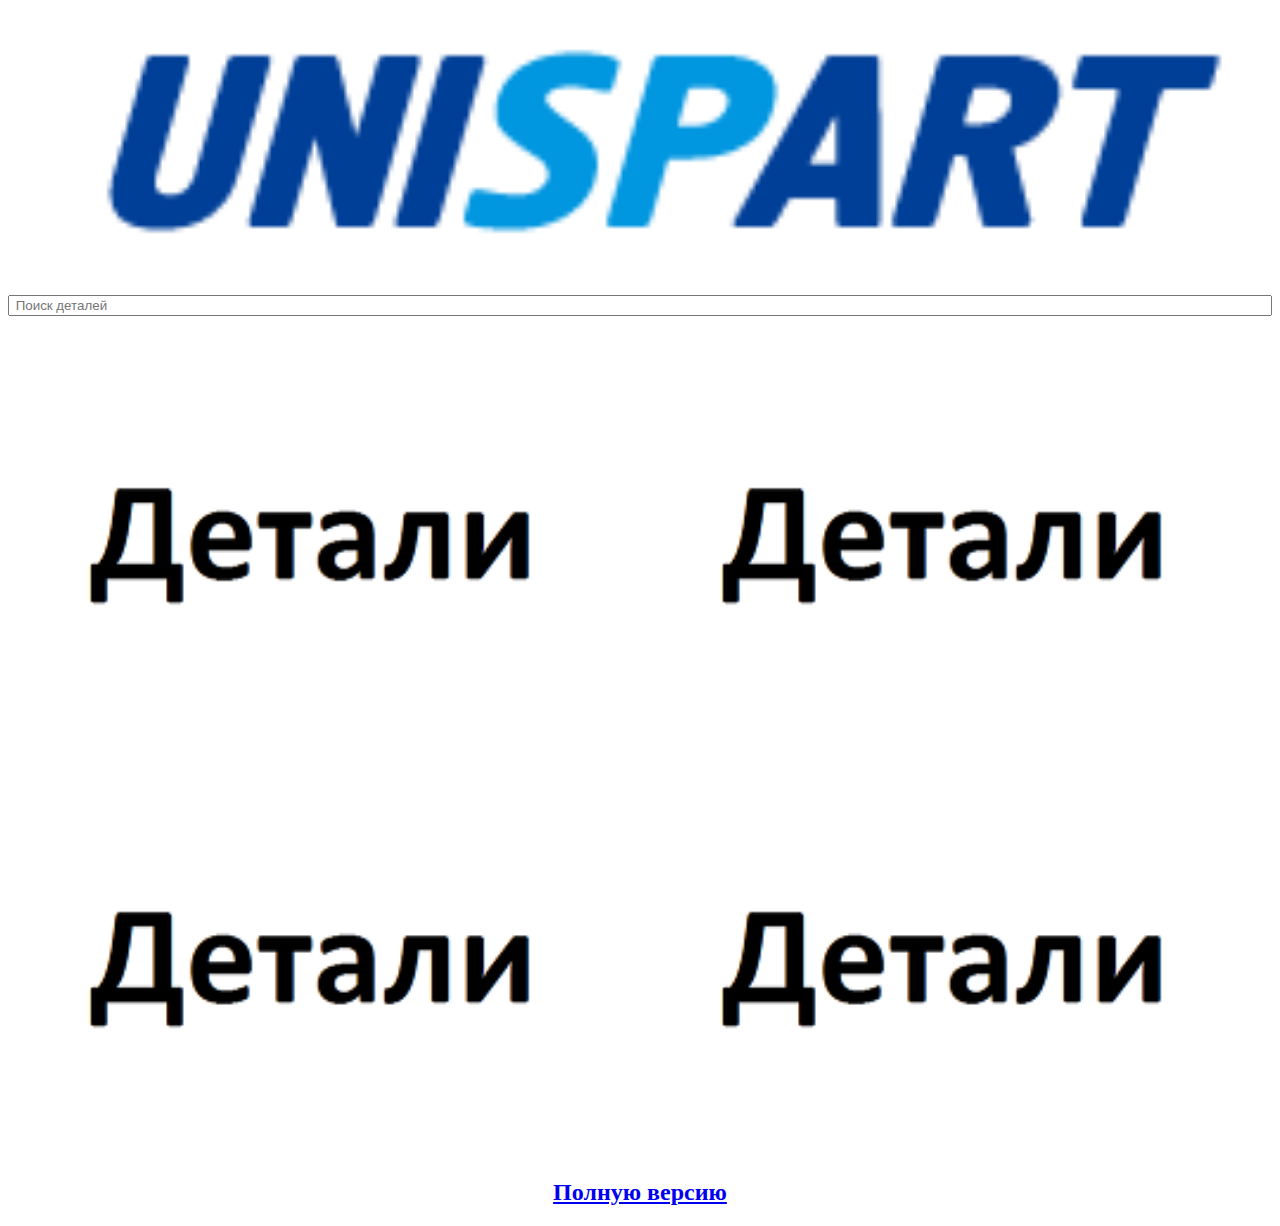
==== verstka/index.html @ a42d3168 "Верстка 1 вариант" ====
<!DOCTYPE html PUBLIC "-//W3C//DTD XHTML 1.0 Transitional//EN" "http://www.w3.org/TR/xhtml1/DTD/xhtml1-transitional.dtd">
<html xmlns="http://www.w3.org/1999/xhtml" xml:lang="en">
<head>
<meta http-equiv="Content-Language" content="ru">
<meta http-equiv="Content-Type" content="text/html; charset=windows-1251">
<title>UNISPART - ��������-������� �������������</title>
<meta name="keywords" content="�������� ���, �������� hyundai, �������� kia, �������� ������, besf1ts, �������� besf1ts, �������� MOBIS,������������,Besf1ts,besfits,Besf1ts, �������� ���, �������� ssang yong, ��������-������� �������������, ��� ��������� �����������, �������� ��� ������, �������� ������, �������� �������, �������� �������, �������� ������, �������� ��� ���, �������� ��� ���, �������� ��� �������, �������� ��� ���������" />
<meta name="description" content="" />
<meta charset="utf-8">
<style>
.wyyyy
{
text-align:center;
}

.rde
{
float:left;
}
</style>
<body> 
<div >

<div id="wrap" class="wyyyy ">
	<img src="logo-unispart.png" width="100%" height="100%" alt="" />
	<p>
	
	
	
	<input type="search" name="q" placeholder=" ����� �������" style="width:100%"</p>
	<div>
	<a href="google.com"; </a>
	<img class="rde" src="1.png" width="50%" height="50%" alt=""  />
	<img class="rde" src="1.png" width="50%" height="50%" alt=""  />
	</div>
	<div>
	<a href="google.com"; </a>
	<img class="rde" src="1.png" width="50%" height="50%" alt=""  />
	<img class="rde" src="1.png" width="50%" height="50%" alt=""  />
	</div>

</div>

</div>
<a href="http://unispart.ru/" </a>
<h2 class="wyyyy"> ������ ������ </h2>
</body>

<div>

</div>
</head>
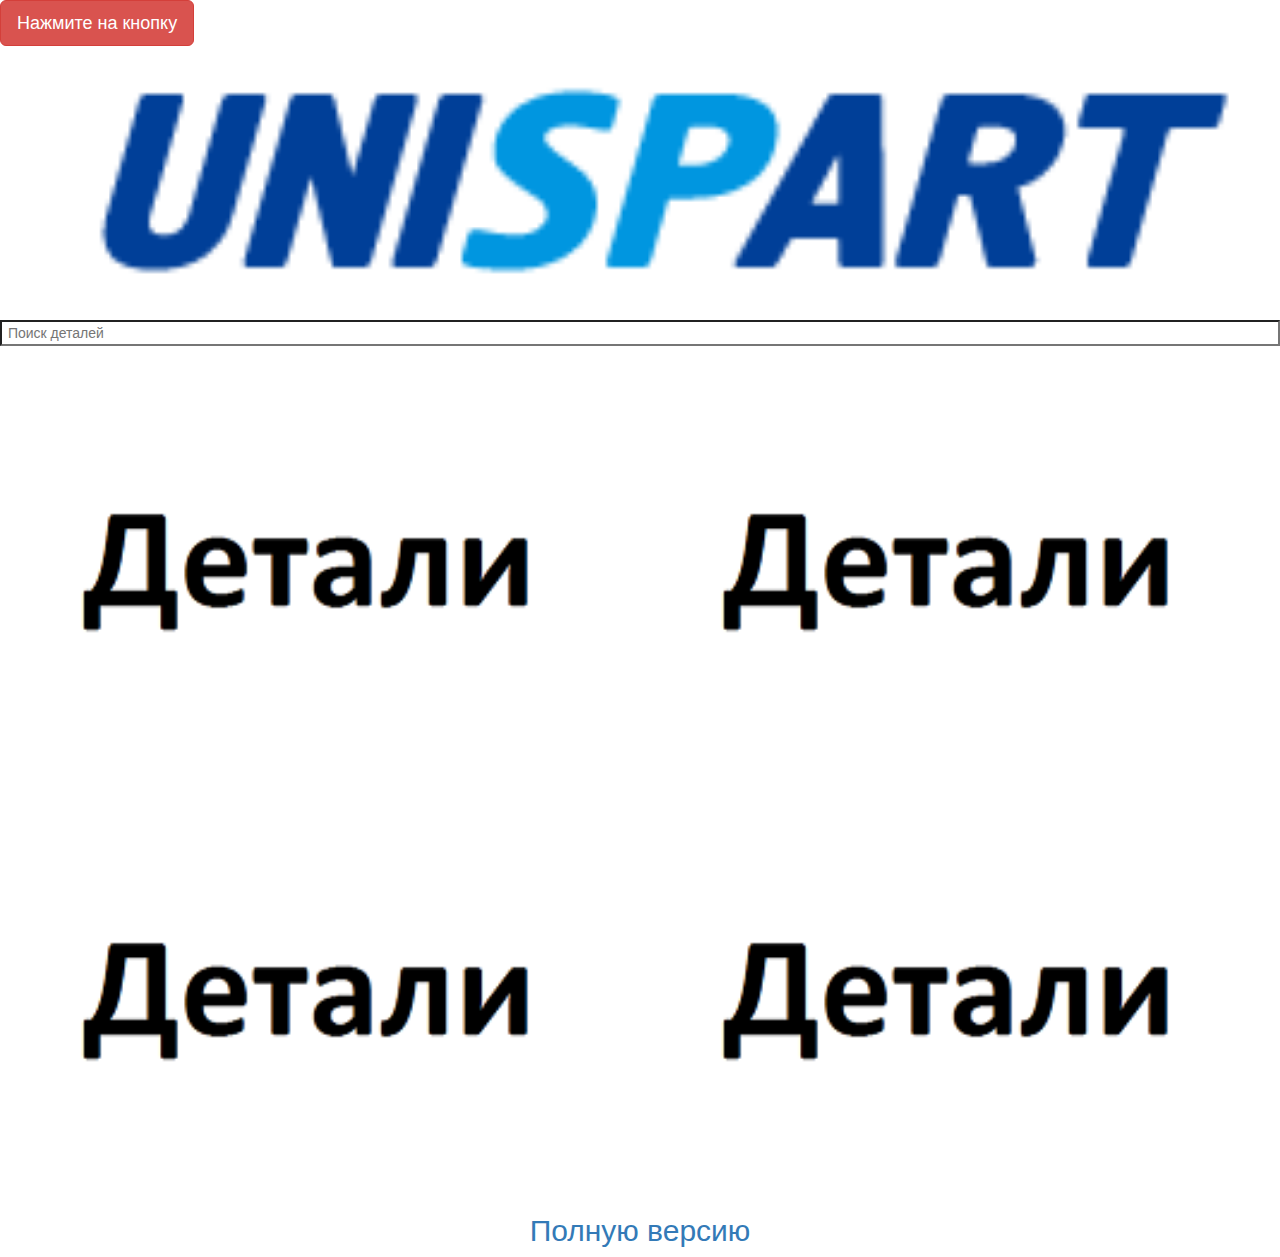
==== commit c8e8bb16: "подключил бутстрап" ====
--- a/verstka/index.html
+++ b/verstka/index.html
@@ -18,11 +18,23 @@
 float:left;
 }
 </style>
+<link href="css/bootstrap.min.css" rel="stylesheet">
 <body> 
+<button type="button" class="btn btn-lg btn-danger" data-toggle="popover" title="��������� ����������� ������" data-content="�������� ����� ����������� ������">������� �� ������</button>
+    <!-- 2. ���������� ���������� jQuery, ����������� ��� ������ �������� Bootstrap 3 -->
+    <script src="https://ajax.googleapis.com/ajax/libs/jquery/1.11.1/jquery.min.js"></script>
+    <!-- 3. ���������� ���������������� � ���������������� ���� JavaScript ��������� Bootstrap 3 -->
+    <script src="js/bootstrap.min.js"></script>
+    <!-- �������������� �������� �� ����� JavaScript, ��������������� ��� ������������� ���������� Bootstrap "Popovers" -->
+    <script>
+      $(function () {
+        $('[data-toggle="popover"]').popover()
+      })
+    </script>
 <div >
 
 <div id="wrap" class="wyyyy ">
-	<img src="logo-unispart.png" width="100%" height="100%" alt="" />
+	<img src="images/logo-unispart.png" width="100%" height="100%" alt="" />
 	<p>
 	
 	
@@ -30,13 +42,13 @@
 	<input type="search" name="q" placeholder=" ����� �������" style="width:100%"</p>
 	<div>
 	<a href="google.com"; </a>
-	<img class="rde" src="1.png" width="50%" height="50%" alt=""  />
-	<img class="rde" src="1.png" width="50%" height="50%" alt=""  />
+	<img class="rde" src="images/1.png" width="50%" height="50%" alt=""  />
+	<img class="rde" src="images/1.png" width="50%" height="50%" alt=""  />
 	</div>
 	<div>
 	<a href="google.com"; </a>
-	<img class="rde" src="1.png" width="50%" height="50%" alt=""  />
-	<img class="rde" src="1.png" width="50%" height="50%" alt=""  />
+	<img class="rde" src="images/1.png" width="50%" height="50%" alt=""  />
+	<img class="rde" src="images/1.png" width="50%" height="50%" alt=""  />
 	</div>
 
 </div>
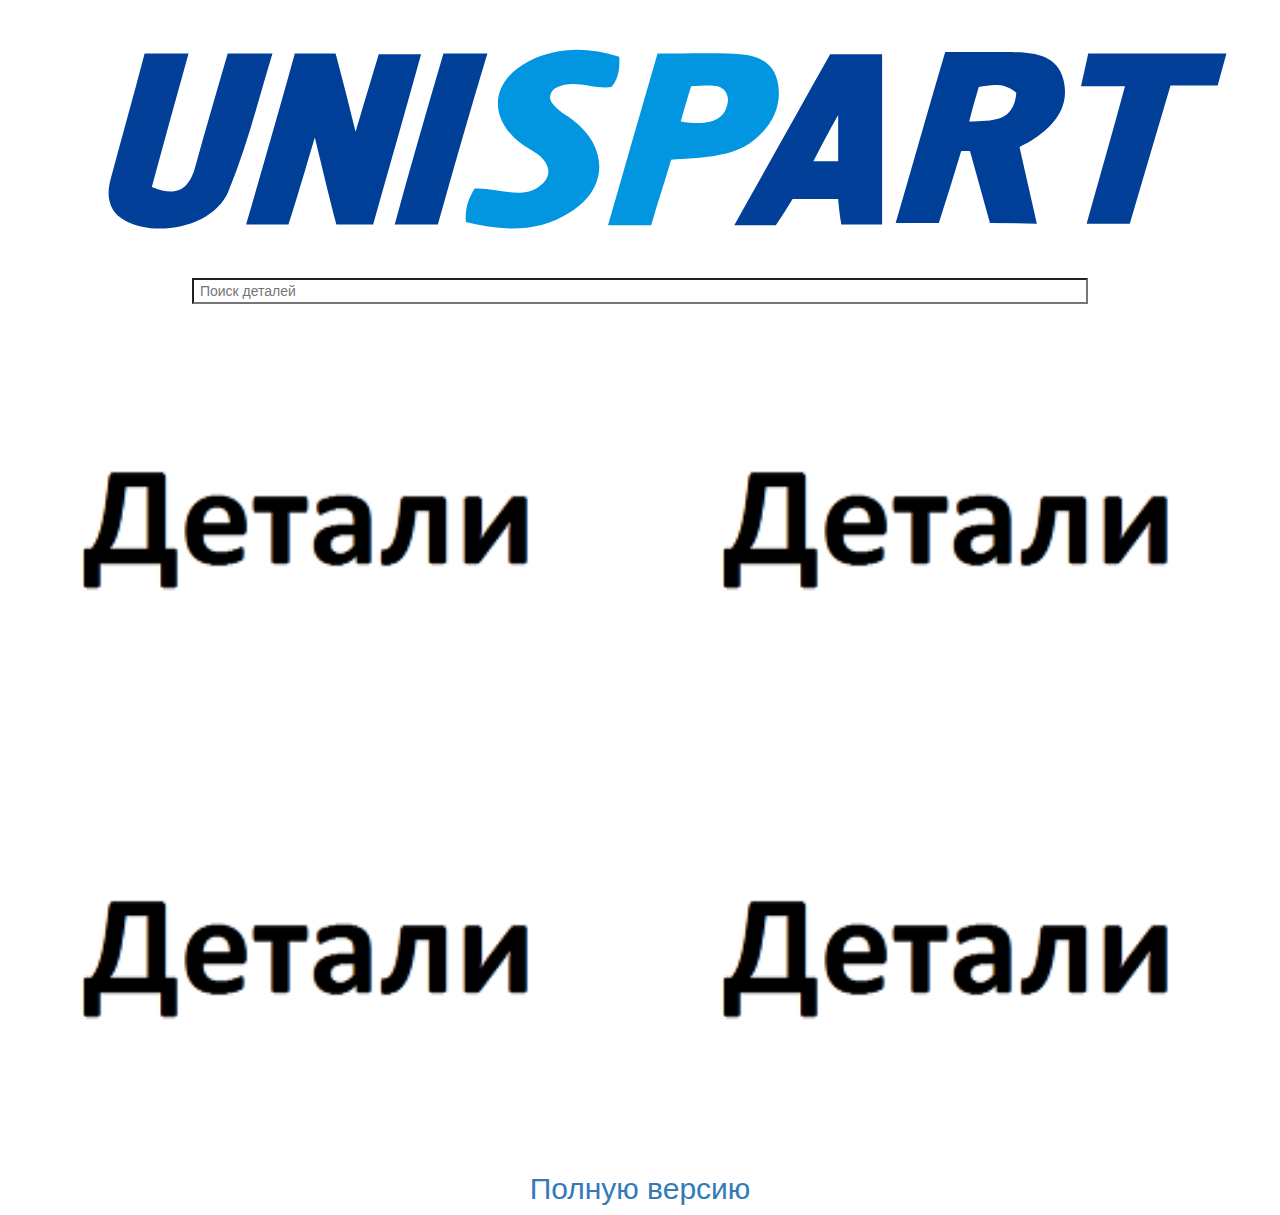
==== commit 7886ddc3: "svg" ====
--- a/verstka/index.html
+++ b/verstka/index.html
@@ -20,7 +20,6 @@
 </style>
 <link href="css/bootstrap.min.css" rel="stylesheet">
 <body> 
-<button type="button" class="btn btn-lg btn-danger" data-toggle="popover" title="��������� ����������� ������" data-content="�������� ����� ����������� ������">������� �� ������</button>
     <!-- 2. ���������� ���������� jQuery, ����������� ��� ������ �������� Bootstrap 3 -->
     <script src="https://ajax.googleapis.com/ajax/libs/jquery/1.11.1/jquery.min.js"></script>
     <!-- 3. ���������� ���������������� � ���������������� ���� JavaScript ��������� Bootstrap 3 -->
@@ -34,12 +33,12 @@
 <div >
 
 <div id="wrap" class="wyyyy ">
-	<img src="images/logo-unispart.png" width="100%" height="100%" alt="" />
+	<img src="images/logo-unispart.svg" width="100%" height="100%" alt="" />
 	<p>
 	
 	
 	
-	<input type="search" name="q" placeholder=" ����� �������" style="width:100%"</p>
+	<input type="search" name="q" placeholder=" ����� �������" style="width:70%"</p>
 	<div>
 	<a href="google.com"; </a>
 	<img class="rde" src="images/1.png" width="50%" height="50%" alt=""  />
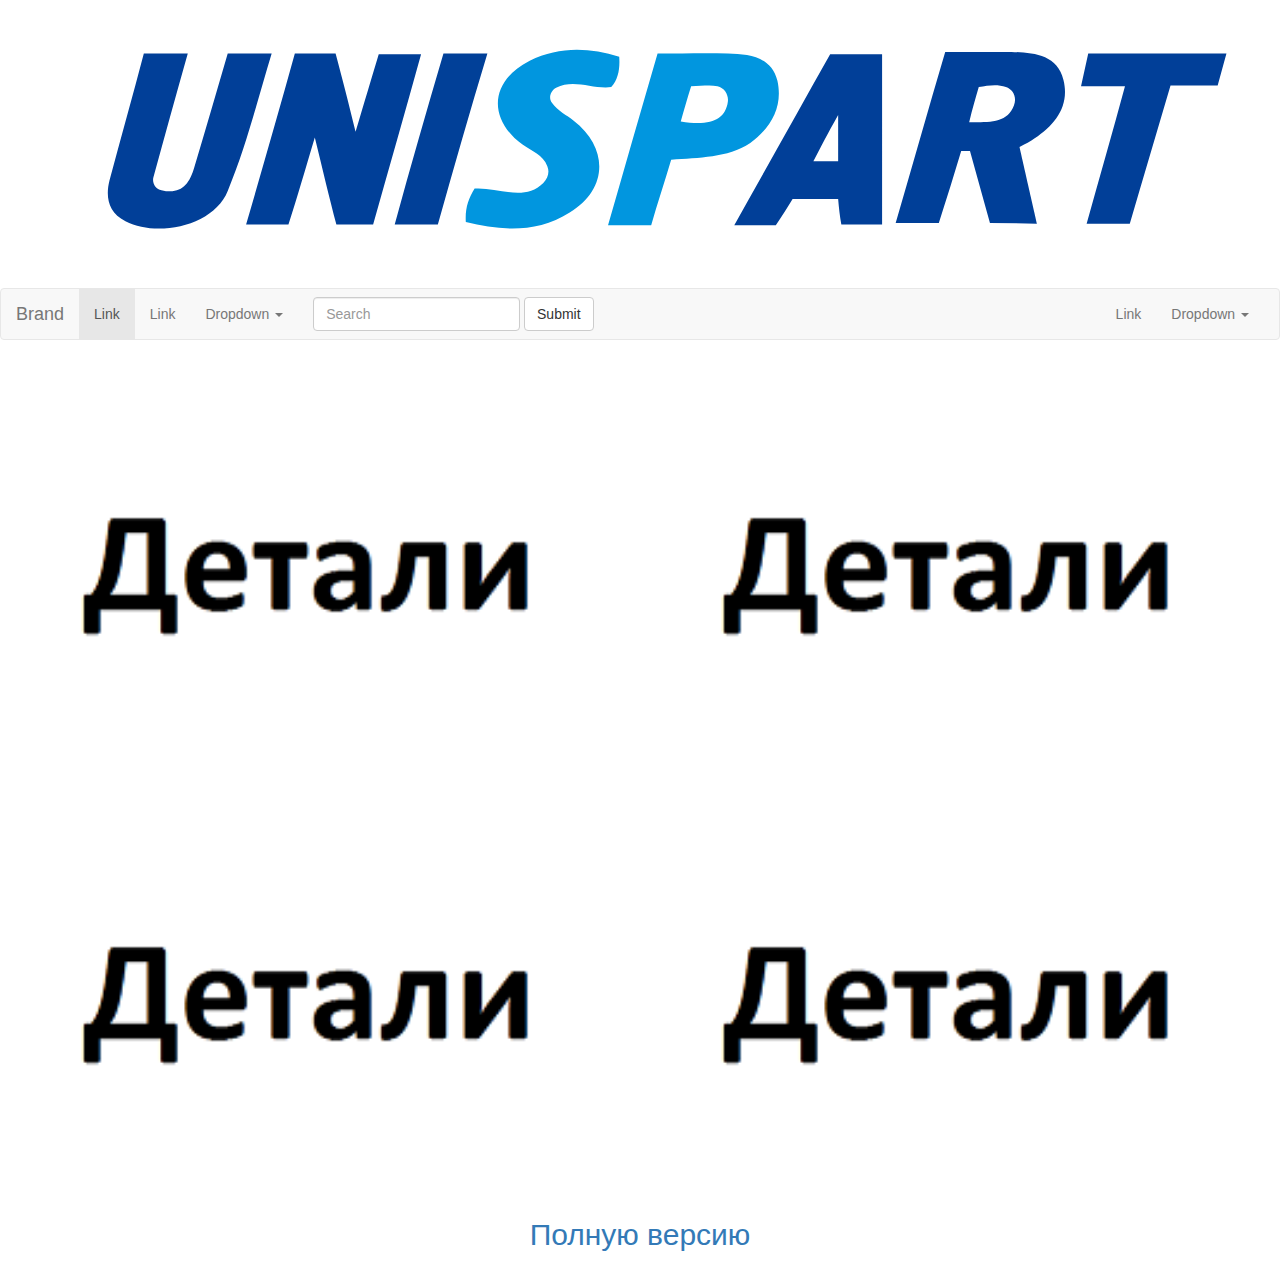
==== commit e8f20566: "Панель поиска" ====
--- a/verstka/index.html
+++ b/verstka/index.html
@@ -38,7 +38,59 @@
 	
 	
 	
-	<input type="search" name="q" placeholder=" ����� �������" style="width:70%"</p>
+	<nav class="navbar navbar-default">
+  <div class="container-fluid">
+    <!-- Brand and toggle get grouped for better mobile display -->
+    <div class="navbar-header">
+      <button type="button" class="navbar-toggle collapsed" data-toggle="collapse" data-target="#bs-example-navbar-collapse-1" aria-expanded="false">
+        <span class="sr-only">Toggle navigation</span>
+        <span class="icon-bar"></span>
+        <span class="icon-bar"></span>
+        <span class="icon-bar"></span>
+      </button>
+      <a class="navbar-brand" href="#">Brand</a>
+    </div>
+
+    <!-- Collect the nav links, forms, and other content for toggling -->
+    <div class="collapse navbar-collapse" id="bs-example-navbar-collapse-1">
+      <ul class="nav navbar-nav">
+        <li class="active"><a href="#">Link <span class="sr-only">(current)</span></a></li>
+        <li><a href="#">Link</a></li>
+        <li class="dropdown">
+          <a href="#" class="dropdown-toggle" data-toggle="dropdown" role="button" aria-haspopup="true" aria-expanded="false">Dropdown <span class="caret"></span></a>
+          <ul class="dropdown-menu">
+            <li><a href="#">Action</a></li>
+            <li><a href="#">Another action</a></li>
+            <li><a href="#">Something else here</a></li>
+            <li role="separator" class="divider"></li>
+            <li><a href="#">Separated link</a></li>
+            <li role="separator" class="divider"></li>
+            <li><a href="#">One more separated link</a></li>
+          </ul>
+        </li>
+      </ul>
+      <form class="navbar-form navbar-left" role="search">
+        <div class="form-group">
+          <input type="text" class="form-control" placeholder="Search">
+        </div>
+        <button type="submit" class="btn btn-default">Submit</button>
+      </form>
+      <ul class="nav navbar-nav navbar-right">
+        <li><a href="#">Link</a></li>
+        <li class="dropdown">
+          <a href="#" class="dropdown-toggle" data-toggle="dropdown" role="button" aria-haspopup="true" aria-expanded="false">Dropdown <span class="caret"></span></a>
+          <ul class="dropdown-menu">
+            <li><a href="#">Action</a></li>
+            <li><a href="#">Another action</a></li>
+            <li><a href="#">Something else here</a></li>
+            <li role="separator" class="divider"></li>
+            <li><a href="#">Separated link</a></li>
+          </ul>
+        </li>
+      </ul>
+    </div><!-- /.navbar-collapse -->
+  </div><!-- /.container-fluid -->
+</nav>
 	<div>
 	<a href="google.com"; </a>
 	<img class="rde" src="images/1.png" width="50%" height="50%" alt=""  />
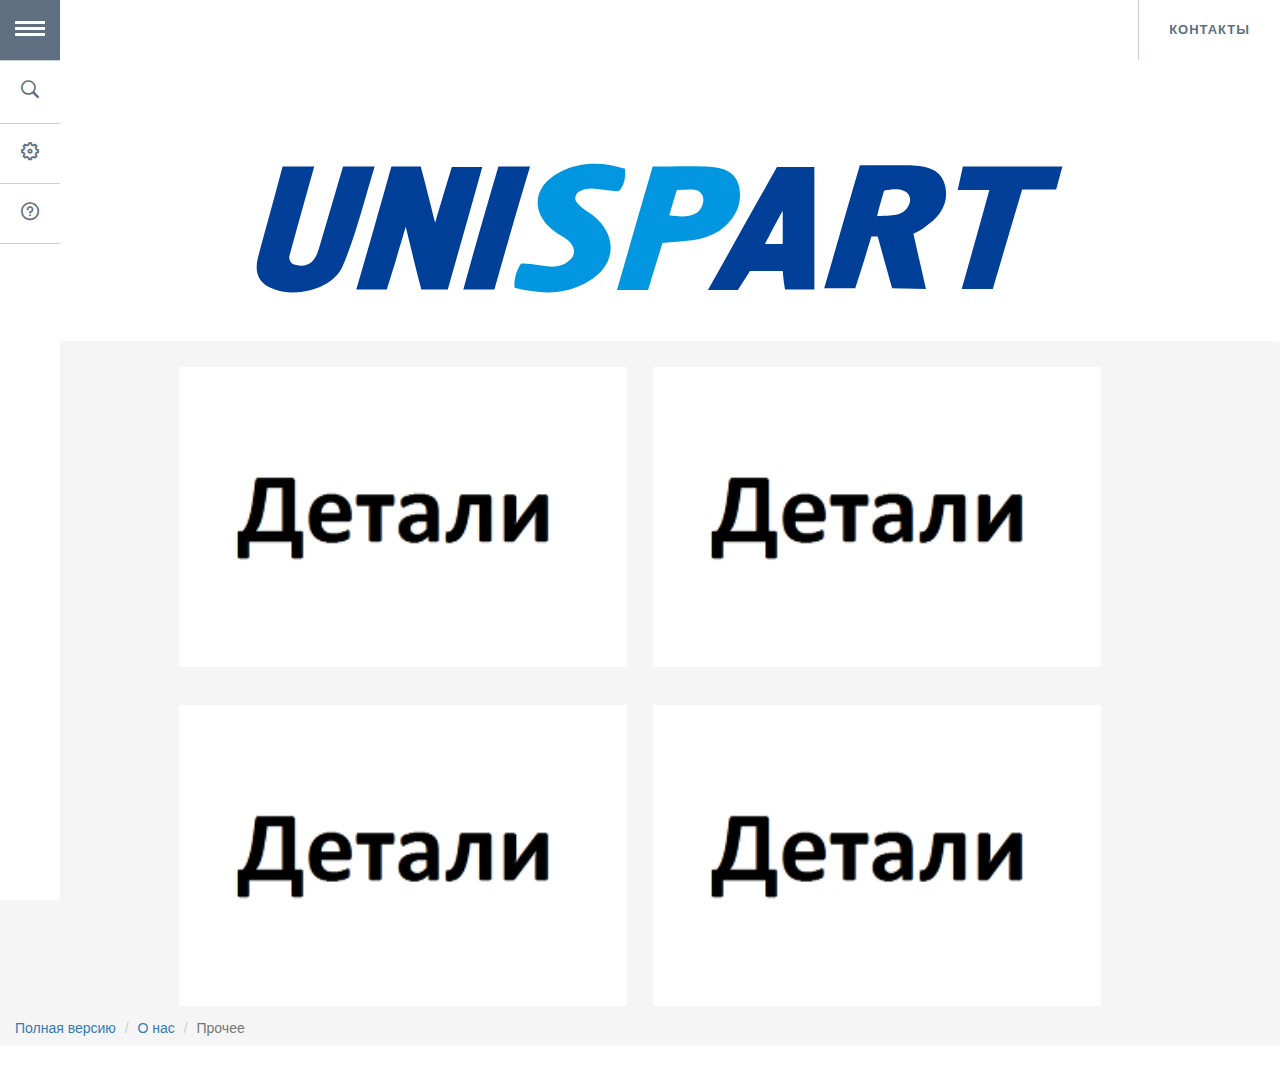
==== commit 4dd7bc00: "Повтор" ====
--- a/verstka/index.html
+++ b/verstka/index.html
@@ -1,115 +1,89 @@
-<!DOCTYPE html PUBLIC "-//W3C//DTD XHTML 1.0 Transitional//EN" "http://www.w3.org/TR/xhtml1/DTD/xhtml1-transitional.dtd">
-<html xmlns="http://www.w3.org/1999/xhtml" xml:lang="en">
-<head>
-<meta http-equiv="Content-Language" content="ru">
-<meta http-equiv="Content-Type" content="text/html; charset=windows-1251">
-<title>UNISPART - ��������-������� �������������</title>
-<meta name="keywords" content="�������� ���, �������� hyundai, �������� kia, �������� ������, besf1ts, �������� besf1ts, �������� MOBIS,������������,Besf1ts,besfits,Besf1ts, �������� ���, �������� ssang yong, ��������-������� �������������, ��� ��������� �����������, �������� ��� ������, �������� ������, �������� �������, �������� �������, �������� ������, �������� ��� ���, �������� ��� ���, �������� ��� �������, �������� ��� ���������" />
-<meta name="description" content="" />
-<meta charset="utf-8">
-<style>
-.wyyyy
-{
-text-align:center;
-}
-
-.rde
-{
-float:left;
-}
-</style>
-<link href="css/bootstrap.min.css" rel="stylesheet">
-<body> 
-    <!-- 2. ���������� ���������� jQuery, ����������� ��� ������ �������� Bootstrap 3 -->
-    <script src="https://ajax.googleapis.com/ajax/libs/jquery/1.11.1/jquery.min.js"></script>
-    <!-- 3. ���������� ���������������� � ���������������� ���� JavaScript ��������� Bootstrap 3 -->
-    <script src="js/bootstrap.min.js"></script>
-    <!-- �������������� �������� �� ����� JavaScript, ��������������� ��� ������������� ���������� Bootstrap "Popovers" -->
-    <script>
-      $(function () {
-        $('[data-toggle="popover"]').popover()
-      })
-    </script>
-<div >
-
-<div id="wrap" class="wyyyy ">
-	<img src="images/logo-unispart.svg" width="100%" height="100%" alt="" />
-	<p>
-	
-	
-	
-	<nav class="navbar navbar-default">
-  <div class="container-fluid">
-    <!-- Brand and toggle get grouped for better mobile display -->
-    <div class="navbar-header">
-      <button type="button" class="navbar-toggle collapsed" data-toggle="collapse" data-target="#bs-example-navbar-collapse-1" aria-expanded="false">
-        <span class="sr-only">Toggle navigation</span>
-        <span class="icon-bar"></span>
-        <span class="icon-bar"></span>
-        <span class="icon-bar"></span>
-      </button>
-      <a class="navbar-brand" href="#">Brand</a>
-    </div>
-
-    <!-- Collect the nav links, forms, and other content for toggling -->
-    <div class="collapse navbar-collapse" id="bs-example-navbar-collapse-1">
-      <ul class="nav navbar-nav">
-        <li class="active"><a href="#">Link <span class="sr-only">(current)</span></a></li>
-        <li><a href="#">Link</a></li>
-        <li class="dropdown">
-          <a href="#" class="dropdown-toggle" data-toggle="dropdown" role="button" aria-haspopup="true" aria-expanded="false">Dropdown <span class="caret"></span></a>
-          <ul class="dropdown-menu">
-            <li><a href="#">Action</a></li>
-            <li><a href="#">Another action</a></li>
-            <li><a href="#">Something else here</a></li>
-            <li role="separator" class="divider"></li>
-            <li><a href="#">Separated link</a></li>
-            <li role="separator" class="divider"></li>
-            <li><a href="#">One more separated link</a></li>
-          </ul>
-        </li>
-      </ul>
-      <form class="navbar-form navbar-left" role="search">
-        <div class="form-group">
-          <input type="text" class="form-control" placeholder="Search">
-        </div>
-        <button type="submit" class="btn btn-default">Submit</button>
-      </form>
-      <ul class="nav navbar-nav navbar-right">
-        <li><a href="#">Link</a></li>
-        <li class="dropdown">
-          <a href="#" class="dropdown-toggle" data-toggle="dropdown" role="button" aria-haspopup="true" aria-expanded="false">Dropdown <span class="caret"></span></a>
-          <ul class="dropdown-menu">
-            <li><a href="#">Action</a></li>
-            <li><a href="#">Another action</a></li>
-            <li><a href="#">Something else here</a></li>
-            <li role="separator" class="divider"></li>
-            <li><a href="#">Separated link</a></li>
-          </ul>
-        </li>
-      </ul>
-    </div><!-- /.navbar-collapse -->
-  </div><!-- /.container-fluid -->
-</nav>
-	<div>
-	<a href="google.com"; </a>
-	<img class="rde" src="images/1.png" width="50%" height="50%" alt=""  />
-	<img class="rde" src="images/1.png" width="50%" height="50%" alt=""  />
-	</div>
-	<div>
-	<a href="google.com"; </a>
-	<img class="rde" src="images/1.png" width="50%" height="50%" alt=""  />
-	<img class="rde" src="images/1.png" width="50%" height="50%" alt=""  />
-	</div>
-
-</div>
-
-</div>
-<a href="http://unispart.ru/" </a>
-<h2 class="wyyyy"> ������ ������ </h2>
-</body>
-
-<div>
-
-</div>
-</head>+<!DOCTYPE html>
+<html lang="en" class="no-js">
+	<head>
+		<meta charset="UTF-8" />
+		<meta http-equiv="X-UA-Compatible" content="IE=edge,chrome=1"> 
+		<meta name="viewport" content="width=device-width, initial-scale=1.0"> 
+		<title>UNISPART - ИНТЕРНЕТ-МАГАЗИН АВТОЗАПЧАСТЕЙ</title>
+<meta name="keywords" content="запчасти киа, запчасти hyundai, запчасти kia, запчасти хундай, besf1ts, запчасти besf1ts, запчасти MOBIS,Аккумуляторы,Besf1ts,besfits,Besf1ts, запчасти дэу, запчасти ssang yong, интернет-магазин автозапчастей, для корейских автомобилей, запчасти для акцент, запчасти соната, запчасти солярис, запчасти элантра, запчасти портер, запчасти для рио, запчасти для сид, запчасти для соренто, запчасти для спортэйдж" />
+<meta name="description" content="" />
+		<meta name="author" content="Codrops" />
+		<link rel="shortcut icon" href="../favicon.ico">
+        <link rel="stylesheet" type="text/css" href="css/component.css" />
+		<link rel="stylesheet" type="text/css" href="css/bootstrap.min.css" />
+		
+		<script src="js/modernizr.custom.js"></script>
+        <!-- 2. Подключаем библиотеку jQuery, необходимую для работы скриптов Bootstrap 3 -->
+    <script src="https://ajax.googleapis.com/ajax/libs/jquery/1.11.1/jquery.min.js"></script>
+    <!-- 3. Подключаем скомпилированный и минимизированный файл JavaScript платформы Bootstrap 3 -->
+    <script src="js/bootstrap.min.js"></script>
+    <!-- Дополнительный сценарий на языке JavaScript, предназначенный для инициализации компонента Bootstrap "Popovers" -->
+    <script>
+      $(function () {
+        $('[data-toggle="popover"]').popover()
+      })
+    </script>
+    <div id="HeadImg" "><img src="images/logo-unispart.svg" width="100%" height="100%" alt="" /></div>
+<script src="js/modernizr.custom.js"></script>
+	</head>
+	<body>
+    
+		<div class="container">
+			<ul id="gn-menu" class="gn-menu-main">
+				<li class="gn-trigger">
+					<a class="gn-icon gn-icon-menu"><span>Menu</span></a>
+					<nav class="gn-menu-wrapper">
+						<div class="gn-scroller">
+							<ul class="gn-menu">
+								<li class="gn-search-item">
+									<input placeholder="Поиск" type="search" class="gn-search">
+									<a class="gn-icon gn-icon-search"><span>Search</span></a>
+								</li>
+								<li>
+																		<ul class="gn-submenu">
+										
+										
+									</ul>
+								</li>
+								<li><a class="gn-icon gn-icon-cog">Оформление заказа</a></li>
+								<li><a class="gn-icon gn-icon-help">Контакты</a></li>
+								<li>
+									
+									<ul class="gn-submenu">
+										<li><a class="gn-icon gn-icon-article">Документация</a></li>
+										
+									</ul>
+								</li>
+							</ul>
+						</div><!-- /gn-scroller -->
+					</nav>
+				</li>
+                <li><a href="http://unispart.ru/contacts/">Контакты</a></li>
+			</ul>
+	</div><!-- /container -->
+	<div>
+	
+    <img class="rde" src="images/1.png" width="50%" height="50%" alt=""  />
+	<img class="rde1" src="images/1.png" width="50%" height="50%" alt=""  />
+	</div>
+	<div>
+	
+	<img class="rde" src="images/1.png" width="50%" height="50%" alt=""  />
+	<img class="rde1" src="images/1.png" width="50%" height="50%" alt=""  />
+	</div>
+
+</div>
+
+</div>
+<ol class="breadcrumb">
+  <li><a href="http://unispart.ru/">Полная версию</a></li>
+  <li><a href="#">О нас</a></li>
+  <li class="active">Прочее</li>
+</ol>
+	<script src="js/classie.js"></script>
+		<script src="js/gnmenu.js"></script>
+		<script>
+			new gnMenu( document.getElementById( 'gn-menu' ) );
+		</script>
+	</body>
+</html>--- a/verstka/css/component.css
+++ b/verstka/css/component.css
@@ -0,0 +1,355 @@
+*,
+*:after,
+*::before {
+		-webkit-box-sizing: border-box;
+		-moz-box-sizing: border-box;
+		box-sizing: border-box;
+}
+
+@font-face {
+		font-weight: normal;
+		font-style: normal;
+		font-family: 'ecoicons';
+		src: url("../fonts/ecoicons/ecoicons.eot");
+		src: url("../fonts/ecoicons/ecoicons.eot?#iefix") format("embedded-opentype"), url("../fonts/ecoicons/ecoicons.woff") format("woff"), url("../fonts/ecoicons/ecoicons.ttf") format("truetype"), url("../fonts/ecoicons/ecoicons.svg#ecoicons") format("svg");
+}
+
+/* Icomoon.com */
+
+.gn-menu-main,
+.gn-menu-main ul {
+		margin: 0;
+		padding: 0;
+		background: white;
+		color: #5f6f81;
+		list-style: none;
+		text-transform: none;
+		font-weight: 300;
+		font-family: 'Lato', Arial, sans-serif;
+		line-height: 60px;
+}
+
+.gn-menu-main {
+		position: fixed;
+		top: 0;
+		left: 0;
+		width: 100%;
+		height: 60px;
+		font-size: 13px;
+}
+
+.gn-menu-main a {
+		display: block;
+		height: 100%;
+		color: #5f6f81;
+		text-decoration: none;
+		cursor: pointer;
+}
+
+.no-touch .gn-menu-main a:hover,
+.no-touch .gn-menu li.gn-search-item:hover,
+.no-touch .gn-menu li.gn-search-item:hover a {
+		background: #5f6f81;
+		color: white;
+}
+
+.gn-menu-main > li {
+		display: block;
+		float: left;
+		height: 100%;
+		border-right: 1px solid #c6d0da;
+		text-align: center;
+}
+
+/* icon-only trigger (menu item) */
+
+.gn-menu-main li.gn-trigger {
+		position: relative;
+		width: 60px;
+		-webkit-touch-callout: none;
+		-webkit-user-select: none;
+		-khtml-user-select: none;
+		-moz-user-select: none;
+		-ms-user-select: none;
+		user-select: none;
+}
+
+.gn-menu-main > li:last-child {
+		float: right;
+		border-right: none;
+		border-left: 1px solid #c6d0da;
+}
+
+.gn-menu-main > li > a {
+		padding: 0 30px;
+		text-transform: uppercase;
+		letter-spacing: 1px;
+		font-weight: bold;
+}
+
+.gn-menu-main:after {
+		display: table;
+		clear: both;
+		content: "";
+}
+
+.gn-menu-wrapper {
+		position: fixed;
+		top: 60px;
+		bottom: 0;
+		left: 0;
+		overflow: hidden;
+		width: 60px;
+		border-top: 1px solid #c6d0da;
+		background: white;
+		-webkit-transform: translateX(-60px);
+		-moz-transform: translateX(-60px);
+		transform: translateX(-60px);
+		-webkit-transition: -webkit-transform 0.3s, width 0.3s;
+		-moz-transition: -moz-transform 0.3s, width 0.3s;
+		transition: transform 0.3s, width 0.3s;
+}
+
+.gn-scroller {
+		position: absolute;
+		overflow-y: scroll;
+		width: 370px;
+		height: 100%;
+}
+
+.gn-menu {
+		border-bottom: 1px solid #c6d0da;
+		text-align: left;
+		font-size: 18px;
+}
+
+.gn-menu li:not(:first-child),
+.gn-menu li li {
+		box-shadow: inset 0 1px #c6d0da
+}
+
+.gn-submenu li {
+		overflow: hidden;
+		height: 0;
+		-webkit-transition: height 0.3s;
+		-moz-transition: height 0.3s;
+		transition: height 0.3s;
+}
+
+.gn-submenu li a {
+		color: #c1c9d1
+}
+
+input.gn-search {
+		position: relative;
+		z-index: 10;
+		padding-left: 60px;
+		outline: none;
+		border: none;
+		background: transparent;
+		color: #5f6f81;
+		font-weight: 300;
+		font-family: 'Lato', Arial, sans-serif;
+		cursor: pointer;
+}
+
+/* placeholder */
+
+.gn-search::-webkit-input-placeholder {
+		color: #5f6f81
+}
+
+.gn-search:-moz-placeholder {
+		color: #5f6f81
+}
+
+.gn-search::-moz-placeholder {
+		color: #5f6f81
+}
+
+.gn-search:-ms-input-placeholder {
+		color: #5f6f81
+}
+
+/* hide placeholder when active in Chrome */
+
+.gn-search:focus::-webkit-input-placeholder,
+.no-touch .gn-menu li.gn-search-item:hover .gn-search:focus::-webkit-input-placeholder {
+		color: transparent
+}
+
+input.gn-search:focus {
+		cursor: text
+}
+
+.no-touch .gn-menu li.gn-search-item:hover input.gn-search {
+		color: white
+}
+
+/* placeholder */
+
+.no-touch .gn-menu li.gn-search-item:hover .gn-search::-webkit-input-placeholder {
+		color: white
+}
+
+.no-touch .gn-menu li.gn-search-item:hover .gn-search:-moz-placeholder {
+		color: white
+}
+
+.no-touch .gn-menu li.gn-search-item:hover .gn-search::-moz-placeholder {
+		color: white
+}
+
+.no-touch .gn-menu li.gn-search-item:hover .gn-search:-ms-input-placeholder {
+		color: white
+}
+
+.gn-menu-main a.gn-icon-search {
+		position: absolute;
+		top: 0;
+		left: 0;
+		height: 60px;
+}
+
+.gn-icon::before {
+		display: inline-block;
+		width: 60px;
+		text-align: center;
+		text-transform: none;
+		font-weight: normal;
+		font-style: normal;
+		font-variant: normal;
+		font-family: 'ecoicons';
+		line-height: 1;
+		speak: none;
+		-webkit-font-smoothing: antialiased;
+}
+
+.gn-icon-help::before {
+		content: "\e000"
+}
+
+.gn-icon-earth::before {
+		content: "\e004"
+}
+
+.gn-icon-cog::before {
+		content: "\e006"
+}
+
+.gn-icon-search::before {
+		content: "\e005"
+}
+
+.gn-icon-download::before {
+		content: "\e007"
+}
+
+.gn-icon-photoshop::before {
+		content: "\e001"
+}
+
+.gn-icon-illustrator::before {
+		content: "\e002"
+}
+
+.gn-icon-archive::before {
+		content: "\e00d"
+}
+
+.gn-icon-article::before {
+		content: "\e003"
+}
+
+.gn-icon-pictures::before {
+		content: "\e008"
+}
+
+.gn-icon-videos::before {
+		content: "\e009"
+}
+
+/* if an icon anchor has a span, hide the span */
+
+.gn-icon span {
+		width: 0;
+		height: 0;
+		display: block;
+		overflow: hidden;
+}
+
+.gn-icon-menu::before {
+		margin-left: -15px;
+		vertical-align: -2px;
+		width: 30px;
+		height: 3px;
+		background: #5f6f81;
+		box-shadow: 0 3px white, 0 -6px #5f6f81, 0 -9px white, 0 -12px #5f6f81;
+		content: '';
+}
+
+.no-touch .gn-icon-menu:hover::before,
+.no-touch .gn-icon-menu.gn-selected:hover::before {
+		background: white;
+		box-shadow: 0 3px #5f6f81, 0 -6px white, 0 -9px #5f6f81, 0 -12px white;
+}
+
+.gn-icon-menu.gn-selected::before {
+		background: #5993cd;
+		box-shadow: 0 3px white, 0 -6px #5993cd, 0 -9px white, 0 -12px #5993cd;
+}
+
+/* styles for opening menu */
+
+.gn-menu-wrapper.gn-open-all,
+.gn-menu-wrapper.gn-open-part {
+		-webkit-transform: translateX(0px);
+		-moz-transform: translateX(0px);
+		transform: translateX(0px);
+}
+
+.gn-menu-wrapper.gn-open-all {
+		width: 340px
+}
+
+.gn-menu-wrapper.gn-open-all .gn-submenu li {
+		height: 60px
+}
+
+@media screen and (max-width: 422px) { 
+	.gn-menu-wrapper.gn-open-all {
+			-webkit-transform: translateX(0px);
+			-moz-transform: translateX(0px);
+			transform: translateX(0px);
+			width: 100%;
+	}
+
+	.gn-menu-wrapper.gn-open-all .gn-scroller {
+			width: 130%
+	}
+}
+#HeadImg
+{
+text-align:center;
+padding-right:14%;
+padding-left:14%;
+padding-top:10%;
+padding-bottom:1%;
+}
+
+.rde
+{
+float:left;
+padding-left:14%;
+padding-right:1%;
+padding-top:2%;
+padding-bottom:1%;
+}
+.rde1
+{
+float:right;
+padding-right:14%;
+padding-left:1%;
+padding-top:2%;
+padding-bottom:1%;
+}